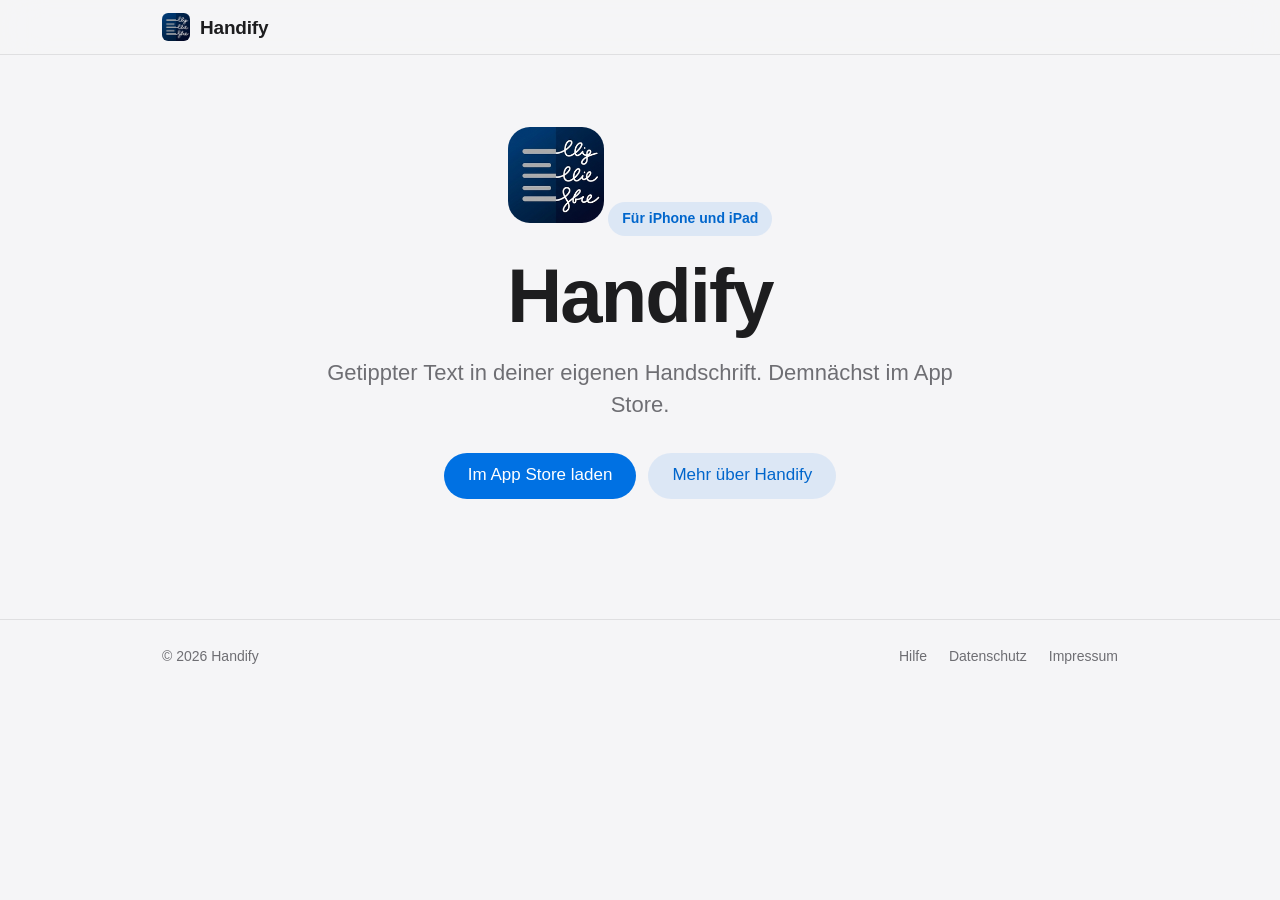
==== app/index.html @ a85b1e03 "Seite /app für den QR-Code der Visitenkarten: leitet später zum App Store weiter" ====
<!doctype html>
<html lang="de">
<head>
  <meta charset="utf-8">
  <meta name="viewport" content="width=device-width, initial-scale=1">
  <title>Handify im App Store</title>
  <meta name="description" content="Handify für iPhone und iPad: getippter Text in deiner eigenen Handschrift.">
  <link rel="canonical" href="https://handifyapp.github.io/">
  <meta name="theme-color" content="#f5f5f7" media="(prefers-color-scheme: light)">
  <meta name="theme-color" content="#000000" media="(prefers-color-scheme: dark)">
  <link rel="icon" href="/favicon.svg" type="image/svg+xml">
  <link rel="icon" href="/favicon-32.png" sizes="32x32" type="image/png">
  <link rel="apple-touch-icon" href="/apple-touch-icon.png">
  <link rel="stylesheet" href="/style.css">
  <script>
    // Hierher führt der QR-Code auf den Visitenkarten, damit er gültig
    // bleibt, auch wenn sich der Link zur App einmal ändert. Sobald
    // Handify im App Store ist: imAppStore = true, dann geht es direkt dorthin.
    const imAppStore = false;
    const appStore = 'https://apps.apple.com/app/id6825266673';
    if (imAppStore) location.replace(appStore);
  </script>
</head>
<body>
  <header class="topbar">
    <div class="wrap">
      <a class="brand" href="/">
        <img src="/favicon.svg" alt="" width="28" height="28">
        Handify
      </a>
    </div>
  </header>

  <main>
    <section class="hero wrap">
      <img src="/apple-touch-icon.png" alt="" width="96" height="96" style="border-radius: 22px">
      <p class="eyebrow">Für iPhone und iPad</p>
      <h1>Handify</h1>
      <p class="lead">Getippter Text in deiner eigenen Handschrift. <span id="bald">Demnächst im App Store.</span></p>
      <div class="actions">
        <a class="button" id="store" href="https://apps.apple.com/app/id6825266673" hidden>Im App Store laden</a>
        <a class="button secondary" href="/">Mehr über Handify</a>
      </div>
    </section>
  </main>

  <footer class="footer">
    <div class="wrap">
      <span>© 2026 Handify</span>
      <nav aria-label="Rechtliches">
        <a href="/#hilfe">Hilfe</a>
        <a href="/datenschutz/">Datenschutz</a>
        <a href="/impressum/">Impressum</a>
      </nav>
    </div>
  </footer>
  <script>
    if (imAppStore) {
      document.getElementById('store').hidden = false;
      document.getElementById('bald').hidden = true;
    }
  </script>
</body>
</html>
---- style.css ----
/* Handify – Website. Systemschriften, keine externen Inhalte. */

:root {
  color-scheme: light dark;
  --bg: #f5f5f7;
  --surface: #ffffff;
  --text: #1d1d1f;
  --text-2: #6e6e73;
  --line: rgba(0, 0, 0, 0.09);
  --accent: #0071e3;
  --accent-text: #0066cc;
  --accent-soft: rgba(0, 113, 227, 0.1);
  --violet: #5856d6;
  --paper: #fffdf8;
  --rule: #d5ddeb;
  --ink: #1d3b8f;
  --shadow: 0 1px 2px rgba(0, 0, 0, 0.04), 0 10px 30px rgba(0, 0, 0, 0.06);
  --radius: 20px;
  --font: -apple-system, BlinkMacSystemFont, "SF Pro Text", "Segoe UI", Roboto, "Helvetica Neue", Arial, sans-serif;
  --font-display: -apple-system, BlinkMacSystemFont, "SF Pro Display", "Segoe UI", Roboto, "Helvetica Neue", Arial, sans-serif;
  --mono: ui-monospace, "SF Mono", Menlo, Consolas, monospace;
}

@media (prefers-color-scheme: dark) {
  :root {
    --bg: #000000;
    --surface: #1c1c1e;
    --text: #f5f5f7;
    --text-2: #a1a1a6;
    --line: rgba(255, 255, 255, 0.12);
    --accent: #0a84ff;
    --accent-text: #2997ff;
    --accent-soft: rgba(10, 132, 255, 0.18);
    --violet: #7d7aff;
    --shadow: 0 0 0 1px rgba(255, 255, 255, 0.06);
  }
}

*,
*::before,
*::after {
  box-sizing: border-box;
}

html {
  -webkit-text-size-adjust: 100%;
  scroll-behavior: smooth;
  scroll-padding-top: 72px;
}

body {
  margin: 0;
  background: var(--bg);
  color: var(--text);
  font: 17px/1.55 var(--font);
  -webkit-font-smoothing: antialiased;
  overflow-x: hidden;
}

a {
  color: var(--accent-text);
  text-decoration: none;
}

a:hover {
  text-decoration: underline;
}

:focus-visible {
  outline: 3px solid var(--accent);
  outline-offset: 3px;
  border-radius: 6px;
}

code {
  font: 0.88em var(--mono);
  background: var(--accent-soft);
  border-radius: 6px;
  padding: 0.1em 0.35em;
  white-space: nowrap;
}

.wrap {
  max-width: 1000px;
  margin: 0 auto;
  padding: 0 22px;
}

/* Kopfzeile */

.topbar {
  position: sticky;
  top: 0;
  z-index: 10;
  background: color-mix(in srgb, var(--bg) 78%, transparent);
  -webkit-backdrop-filter: saturate(180%) blur(20px);
  backdrop-filter: saturate(180%) blur(20px);
  border-bottom: 1px solid var(--line);
}

.topbar .wrap {
  display: flex;
  align-items: center;
  justify-content: space-between;
  height: 54px;
}

.brand {
  display: inline-flex;
  align-items: center;
  gap: 10px;
  color: var(--text);
  font: 600 19px/1 var(--font-display);
  letter-spacing: -0.01em;
}

.brand:hover {
  text-decoration: none;
}

.brand img {
  width: 28px;
  height: 28px;
  flex: none;
}

.nav {
  display: flex;
  gap: 22px;
  font-size: 15px;
}

.nav a {
  color: var(--text);
  opacity: 0.8;
}

.nav a:hover {
  opacity: 1;
  text-decoration: none;
}

/* Startseite */

.hero {
  text-align: center;
  padding: 72px 0 24px;
}

.eyebrow {
  display: inline-block;
  margin: 0 0 20px;
  padding: 6px 14px;
  border-radius: 999px;
  background: var(--accent-soft);
  color: var(--accent-text);
  font-size: 14px;
  font-weight: 600;
}

h1 {
  font: 700 clamp(40px, 7.2vw, 76px) / 1.04 var(--font-display);
  letter-spacing: -0.025em;
  margin: 0;
}

.gradient {
  background: linear-gradient(100deg, var(--accent) 10%, var(--violet) 90%);
  -webkit-background-clip: text;
  background-clip: text;
  color: transparent;
}

.lead {
  max-width: 640px;
  margin: 22px auto 0;
  color: var(--text-2);
  font-size: clamp(19px, 2.3vw, 22px);
  line-height: 1.45;
}

.actions {
  display: flex;
  flex-wrap: wrap;
  justify-content: center;
  gap: 12px;
  margin-top: 32px;
}

.button {
  display: inline-flex;
  align-items: center;
  gap: 8px;
  min-height: 46px;
  padding: 0 24px;
  border-radius: 999px;
  background: var(--accent);
  color: #fff;
  font-size: 17px;
  font-weight: 500;
}

.button:hover {
  text-decoration: none;
  filter: brightness(1.08);
}

.button.secondary {
  background: var(--accent-soft);
  color: var(--accent-text);
}

.button svg {
  width: 20px;
  height: 20px;
}

/* Getippt -> geschrieben */

.demo {
  display: grid;
  grid-template-columns: minmax(0, 0.8fr) auto minmax(0, 1.2fr);
  align-items: center;
  gap: 22px;
  margin: 64px auto 0;
  max-width: 900px;
  text-align: left;
}

.demo-label {
  margin: 0 0 10px 4px;
  color: var(--text-2);
  font-size: 13px;
  font-weight: 600;
  letter-spacing: 0.06em;
  text-transform: uppercase;
}

.typed {
  background: var(--surface);
  border-radius: var(--radius);
  box-shadow: var(--shadow);
  padding: 22px 24px;
  font-size: 17px;
  line-height: 1.6;
}

.typed p {
  margin: 0;
}

.caret {
  display: inline-block;
  width: 2px;
  height: 1.15em;
  margin-left: 1px;
  vertical-align: -0.2em;
  background: var(--accent);
}

.arrow {
  color: var(--text-2);
  opacity: 0.7;
}

.arrow svg {
  display: block;
  width: 34px;
  height: 34px;
}

.paper {
  background: var(--paper);
  border-radius: 6px;
  box-shadow: 0 1px 2px rgba(0, 0, 0, 0.06), 0 18px 40px rgba(0, 0, 0, 0.12);
  transform: rotate(-1deg);
  overflow: hidden;
}

.paper svg {
  display: block;
  width: 100%;
  height: auto;
}

.paper .rule {
  stroke: var(--rule);
  stroke-width: 0.8;
}

.ink path {
  fill: none;
  stroke: var(--ink);
  stroke-width: 1.7;
  stroke-linecap: round;
  stroke-linejoin: round;
}

@media (prefers-reduced-motion: no-preference) {
  .caret {
    animation: blink 1.1s steps(1) infinite;
  }

  .ink .w {
    stroke-dasharray: var(--len);
    stroke-dashoffset: var(--len);
    animation: write var(--t) linear var(--d) forwards;
  }

  .ink .dot {
    opacity: 0;
    animation: appear 0.2s ease var(--d) forwards;
  }
}

@keyframes blink {
  50% {
    opacity: 0;
  }
}

@keyframes write {
  to {
    stroke-dashoffset: 0;
  }
}

@keyframes appear {
  to {
    opacity: 1;
  }
}

/* Abschnitte */

.section {
  padding: 88px 0 0;
}

.section-head {
  text-align: center;
  max-width: 660px;
  margin: 0 auto 40px;
}

h2 {
  font: 700 clamp(30px, 4.6vw, 44px) / 1.1 var(--font-display);
  letter-spacing: -0.02em;
  margin: 0;
}

.section-head p {
  margin: 14px 0 0;
  color: var(--text-2);
  font-size: 19px;
}

.features {
  display: grid;
  grid-template-columns: repeat(3, minmax(0, 1fr));
  gap: 18px;
}

.card {
  background: var(--surface);
  border-radius: var(--radius);
  box-shadow: var(--shadow);
  padding: 26px 24px 24px;
}

.icon {
  display: grid;
  place-items: center;
  width: 44px;
  height: 44px;
  border-radius: 12px;
  background: var(--accent-soft);
  color: var(--accent);
  margin-bottom: 16px;
}

.icon svg,
.privacy-icon svg {
  width: 24px;
  height: 24px;
  fill: none;
  stroke: currentColor;
  stroke-width: 1.8;
  stroke-linecap: round;
  stroke-linejoin: round;
}

.card h3 {
  margin: 0 0 6px;
  font: 600 19px/1.3 var(--font-display);
}

.card p {
  margin: 0;
  color: var(--text-2);
  font-size: 16px;
}

/* Daten bleiben auf dem Gerät */

.privacy {
  display: grid;
  grid-template-columns: auto 1fr;
  gap: 28px;
  align-items: center;
  margin-top: 88px;
  padding: 40px;
  border-radius: 28px;
  background: linear-gradient(135deg, #0b2a5c, #2c2470);
  color: #fff;
}

.privacy-icon {
  display: grid;
  place-items: center;
  width: 84px;
  height: 84px;
  border-radius: 24px;
  background: rgba(255, 255, 255, 0.12);
}

.privacy-icon svg {
  width: 42px;
  height: 42px;
  stroke-width: 1.6;
}

.privacy h2 {
  font-size: clamp(26px, 3.6vw, 34px);
}

.privacy p {
  margin: 10px 0 0;
  color: rgba(255, 255, 255, 0.82);
  font-size: 18px;
}

.chips {
  display: flex;
  flex-wrap: wrap;
  gap: 8px;
  margin: 18px 0 0;
  padding: 0;
  list-style: none;
}

.chips li {
  padding: 5px 13px;
  border-radius: 999px;
  background: rgba(255, 255, 255, 0.14);
  font-size: 15px;
  font-weight: 500;
}

.privacy a {
  color: #fff;
  text-decoration: underline;
  text-underline-offset: 3px;
}

/* Hilfe */

.faq {
  max-width: 760px;
  margin: 0 auto;
  background: var(--surface);
  border-radius: var(--radius);
  box-shadow: var(--shadow);
  overflow: hidden;
}

.faq details + details {
  border-top: 1px solid var(--line);
}

.faq summary {
  display: flex;
  align-items: center;
  justify-content: space-between;
  gap: 16px;
  padding: 18px 22px;
  font-size: 18px;
  font-weight: 600;
  cursor: pointer;
  list-style: none;
}

.faq summary::-webkit-details-marker {
  display: none;
}

.faq summary svg {
  flex: none;
  width: 18px;
  height: 18px;
  fill: none;
  stroke: var(--text-2);
  stroke-width: 2.2;
  stroke-linecap: round;
  stroke-linejoin: round;
  transition: transform 0.2s ease;
}

.faq details[open] summary svg {
  transform: rotate(90deg);
}

.faq .answer {
  padding: 0 22px 20px;
  color: var(--text-2);
}

.faq .answer p {
  margin: 0;
}

.faq .answer p + p {
  margin-top: 10px;
}

/* Kontakt */

.contact {
  max-width: 760px;
  margin: 0 auto;
  text-align: center;
  background: var(--surface);
  border-radius: var(--radius);
  box-shadow: var(--shadow);
  padding: 40px 26px;
}

.contact h2 {
  font-size: clamp(28px, 4vw, 36px);
}

.contact p {
  margin: 12px auto 0;
  max-width: 520px;
  color: var(--text-2);
}

.contact .button {
  margin-top: 24px;
}

.contact .note {
  font-size: 15px;
}

/* Fußzeile */

.footer {
  margin-top: 96px;
  padding: 26px 0 40px;
  border-top: 1px solid var(--line);
  color: var(--text-2);
  font-size: 14px;
}

.footer .wrap {
  display: flex;
  flex-wrap: wrap;
  gap: 8px 24px;
  justify-content: space-between;
}

.footer nav {
  display: flex;
  gap: 22px;
}

.footer a {
  color: var(--text-2);
}

/* Rechtstexte */

.legal {
  max-width: 740px;
  padding-top: 56px;
}

.legal h1 {
  font-size: clamp(36px, 6vw, 52px);
}

.legal .stand {
  margin: 10px 0 0;
  color: var(--text-2);
}

.legal .summary {
  margin: 30px 0 0;
  padding: 20px 22px;
  border-radius: 16px;
  background: var(--accent-soft);
}

.legal h2 {
  font-size: clamp(24px, 3.4vw, 28px);
  margin: 46px 0 0;
}

.legal h3 {
  font: 600 19px/1.35 var(--font-display);
  margin: 28px 0 0;
}

.legal p,
.legal ul {
  margin: 10px 0 0;
}

.legal ul {
  padding-left: 22px;
}

.legal li + li {
  margin-top: 4px;
}

.legal address {
  font-style: normal;
}

.english {
  margin-top: 56px;
  padding-top: 8px;
  border-top: 1px solid var(--line);
}

/* Schmale Bildschirme */

@media (max-width: 860px) {
  .features {
    grid-template-columns: repeat(2, minmax(0, 1fr));
  }

  .demo {
    grid-template-columns: minmax(0, 1fr);
    max-width: 560px;
    gap: 16px;
  }

  .arrow {
    justify-self: center;
    transform: rotate(90deg);
  }
}

@media (max-width: 600px) {
  .wrap {
    padding: 0 16px;
  }

  .nav {
    gap: 16px;
  }

  .hero {
    padding-top: 48px;
  }

  .demo {
    margin-top: 48px;
  }

  .section {
    padding-top: 72px;
  }

  .features {
    grid-template-columns: minmax(0, 1fr);
  }

  .privacy {
    grid-template-columns: minmax(0, 1fr);
    gap: 20px;
    padding: 28px 22px;
    margin-top: 72px;
  }

  .privacy-icon {
    width: 64px;
    height: 64px;
    border-radius: 18px;
  }

  .faq summary {
    padding: 16px 18px;
    font-size: 17px;
  }

  .faq .answer {
    padding: 0 18px 18px;
  }

  .footer .wrap {
    flex-direction: column;
  }
}
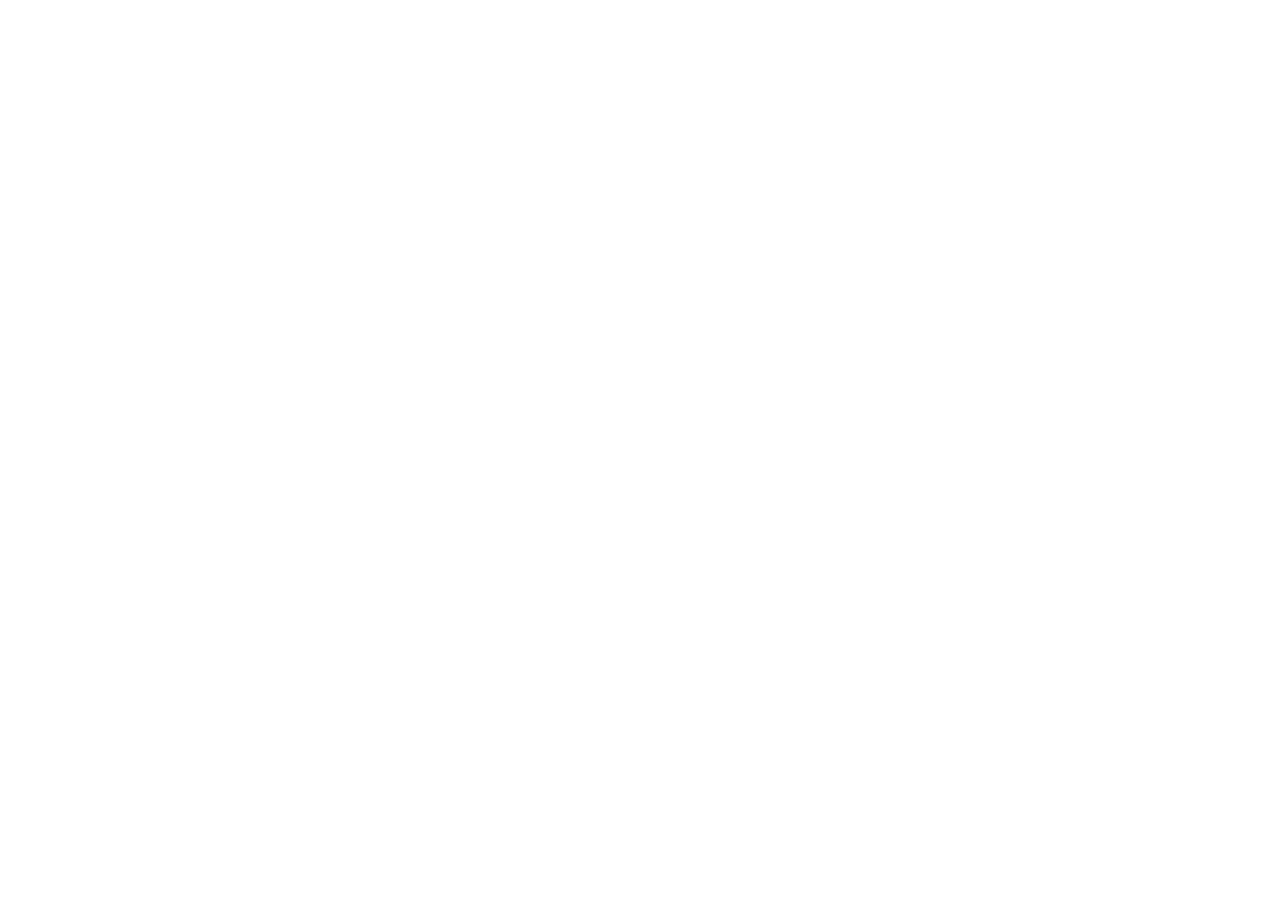
==== commit cf461c88: "Handify ist im App Store: QR-Seite leitet weiter, Startseite mit App-Store-Knopf Co-Authored-By: Cla" ====
--- a/app/index.html
+++ b/app/index.html
@@ -16,8 +16,8 @@
     // Hierher führt der QR-Code auf den Visitenkarten, damit er gültig
     // bleibt, auch wenn sich der Link zur App einmal ändert. Sobald
     // Handify im App Store ist: imAppStore = true, dann geht es direkt dorthin.
-    const imAppStore = false;
-    const appStore = 'https://apps.apple.com/app/id6825266673';
+    const imAppStore = true;
+    const appStore = 'https://apps.apple.com/de/app/handify/id6825266673';
     if (imAppStore) location.replace(appStore);
   </script>
 </head>
@@ -38,7 +38,7 @@
       <h1>Handify</h1>
       <p class="lead">Getippter Text in deiner eigenen Handschrift. <span id="bald">Demnächst im App Store.</span></p>
       <div class="actions">
-        <a class="button" id="store" href="https://apps.apple.com/app/id6825266673" hidden>Im App Store laden</a>
+        <a class="button" id="store" href="https://apps.apple.com/de/app/handify/id6825266673" hidden>Im App Store laden</a>
         <a class="button secondary" href="/">Mehr über Handify</a>
       </div>
     </section>
